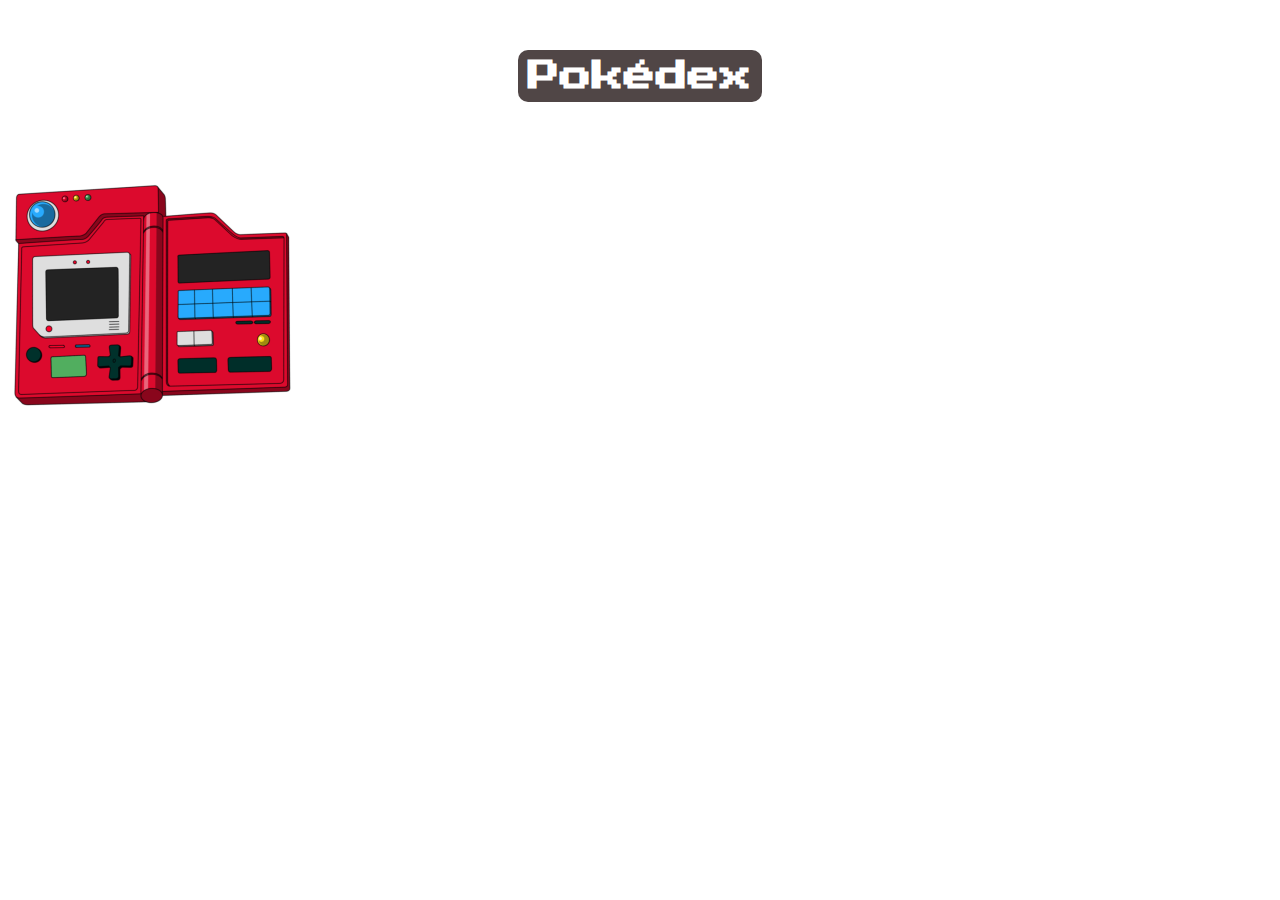
==== index.html @ 965c8977 "hola" ====
<!DOCTYPE html>
<html lang="ca">
<head>
    <meta charset="UTF-8">
    <meta name="viewport" content="width=device-width, initial-scale=1.0">
    <title>Pokédex</title>
    
    <!-- Enlace al archivo CSS -->
    <link rel="stylesheet" href="css/pokedexstyles.css">
    
    <!-- Fuente de Google Fonts -->
    <link href="https://fonts.googleapis.com/css2?family=Press+Start+2P&display=swap" rel="stylesheet">
</head>
<body>

    <!-- Contenedor principal -->
    <div class="pokedex-container">
        <!-- Imagen de la Pokédex -->
        <img src="imagenes/pokedex.png" alt="Pokédex" class="pokedex-img">
        
        <!-- Título de la Pokédex -->
        <h1 class="pokedex-title">Pokédex</h1>

        <!-- Contenedor de Pokémon -->
        <div class="pokemon-name">
            <a href="cyndaquil.html">Cyndaquil</a>
            <a href="gengar.html">Gengar</a>
            <a href="mew.html">Mew</a>
            <a href="rayquaza.html">Rayquaza</a>
        </div>
    </div>

</body>
</html>
---- css/pokedexstyles.css ----
/* Estilos generales */
body {
    margin: 0;
    padding: 0;
    background-size: url("/imagenes/fondo.png") no-repeat center center fixed; /* Imagen de fondo */
    background-size: cover;
    font-family: 'Press Start 2P', cursive;
    text-align: center;
    color: rgb(255, 255, 255);
}

/* Contenedor principal de la Pokédex */
.pokedex-container {
    position: relative;
    padding-top: 50px;
}

/* Imagen de la Pokédex */
.pokedex-img {
    width: 300px; /* Ajusta el tamaño según sea necesario */
    position: absolute;
    top: 180px;
    left: 0px;
}

/* Título de la Pokédex */
h1 {
    font-size: 32px;
    background: rgb(80, 70, 70);
    display: inline-block;
    padding: 10px;
    border-radius: 10px;
    color: white;
}

/* Contenedor de Pokémon */
.pokedex {
    display: flex;
    justify-content: center;
    flex-wrap: wrap;
    gap: 20px;
    margin-top: 80px;
    color: white;
}

/* Estilos de las imágenes de los Pokémon */
.pokedex img {
    width: 150px;
    transition: transform 0.3s ease-in-out;
}

/* Estil per al contenedor de Pokémon */
.pokemon-name {
    margin-top: 320px; /* Espai superior */
    text-align: left; /* Alinear el text a l'esquerra */
    margin-left: 25px; /* Espai a la dreta */
}

/* Estil per als enllaços de Pokémon */
.pokemon-name a {
    display: block; /* Mostrar els enllaços com a blocs */
    color: #fff; /* Color de text blanc */
    text-decoration: none; /* Treure la subratllat dels enllaços */
    margin: 10px 0; /* Espai entre els enllaços */
}

.pokemon-name a:hover {
    text-decoration: underline; /* Subratllar els enllaços en passar el ratolí */
}

/* Contenedor para la página individual de cada Pokémon */
.pokemon-container {
    background-color: #F7E6C4; /* Color de fondo similar al de la imagen */
    min-height: 100vh; /* Asegura que el contenedor ocupe al menos el 100% de la altura de la ventana */
    width: 100vw; /* Asegura que el contenedor ocupe el 100% del ancho de la ventana */
    display: flex;
    flex-direction: column;
    align-items: center; /* Alinear el contenido al centro */
    justify-content: center; /* Centrar verticalmente */
    padding: 20px; /* Espacio alrededor */
    box-sizing: border-box; /* Incluir el padding en el tamaño total */
    margin: 0; /* Eliminar márgenes */
}

/* Imagen del Pokémon */
.pokemon-img {
    width: 250px;
    margin: 20px 0; /* Espacio superior e inferior */
    align-self: flex-start; /* Alinear la imagen a la izquierda */
}

* {
    font-family: 'Press Start 2P', cursive;
    margin: 0; /* Eliminar márgenes */
    padding: 0; /* Eliminar padding */
}

/* Estilo para el tipo de Pokémon */
.tipo-fuego {
    background-color: #FF9900;
    color: white;
    padding: 5px 10px;
    text-align: left;
    align-self: flex-start; /* Alinear el tipo a la izquierda */
}

/* Botón de volver */
.boton-volver {
    display: inline-block;
    padding: 10px 20px;
    background-color: red;
    color: white;
    text-decoration: none;
    border-radius: 5px;
    font-weight: bold;
    margin-top: 20px;
    text-align: center; /* Centrar el texto del botón */
}

.boton-volver:hover {
    background-color: darkred;
}

/* Estilo para el título */
.pokemon-title {
    text-align: center; /* Centrar el título */
    width: 100%; /* Ocupa el 100% del ancho del contenedor */
    margin-bottom: 20px; /* Espacio inferior */
    text-decoration: none; /* Eliminar subrayado */
    background:none; /* Fondo transparente */
    color: black; /* Color de texto*/
}

/* Estilo para la descripción */
.pokemon-description {
    text-align: left; /* Alinear la descripción a la izquierda */
    align-self: flex-start; /* Alinear la descripción a la izquierda */
    margin-top: 20px; /* Espacio superior */
    color: black; /* Color de texto negro */
}
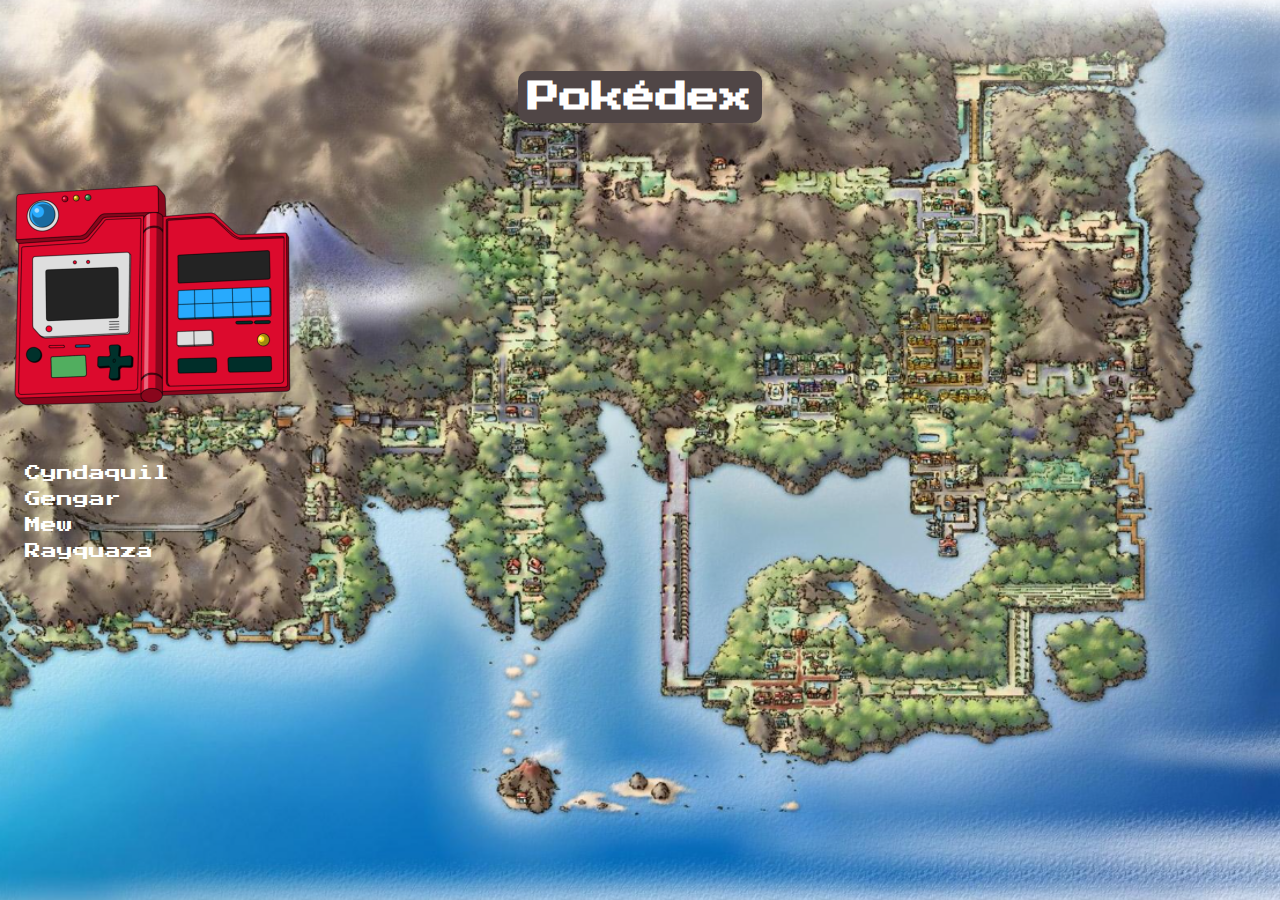
==== commit 0a3bbba3: "vvii" ====
--- a/index.html
+++ b/index.html
@@ -15,6 +15,7 @@
 
     <!-- Contenedor principal -->
     <div class="pokedex-container">
+        
         <!-- Imagen de la Pokédex -->
         <img src="imagenes/pokedex.png" alt="Pokédex" class="pokedex-img">
         
@@ -28,6 +29,7 @@
             <a href="mew.html">Mew</a>
             <a href="rayquaza.html">Rayquaza</a>
         </div>
+
     </div>
 
 </body>
--- a/css/pokedexstyles.css
+++ b/css/pokedexstyles.css
@@ -2,7 +2,7 @@
 body {
     margin: 0;
     padding: 0;
-    background-size: url("/imagenes/fondo.png") no-repeat center center fixed; /* Imagen de fondo */
+    background: url('/imagenes/fondo.png') no-repeat center center fixed; /* Imagen de fondo */
     background-size: cover;
     font-family: 'Press Start 2P', cursive;
     text-align: center;
@@ -67,74 +67,3 @@
 .pokemon-name a:hover {
     text-decoration: underline; /* Subratllar els enllaços en passar el ratolí */
 }
-
-/* Contenedor para la página individual de cada Pokémon */
-.pokemon-container {
-    background-color: #F7E6C4; /* Color de fondo similar al de la imagen */
-    min-height: 100vh; /* Asegura que el contenedor ocupe al menos el 100% de la altura de la ventana */
-    width: 100vw; /* Asegura que el contenedor ocupe el 100% del ancho de la ventana */
-    display: flex;
-    flex-direction: column;
-    align-items: center; /* Alinear el contenido al centro */
-    justify-content: center; /* Centrar verticalmente */
-    padding: 20px; /* Espacio alrededor */
-    box-sizing: border-box; /* Incluir el padding en el tamaño total */
-    margin: 0; /* Eliminar márgenes */
-}
-
-/* Imagen del Pokémon */
-.pokemon-img {
-    width: 250px;
-    margin: 20px 0; /* Espacio superior e inferior */
-    align-self: flex-start; /* Alinear la imagen a la izquierda */
-}
-
-* {
-    font-family: 'Press Start 2P', cursive;
-    margin: 0; /* Eliminar márgenes */
-    padding: 0; /* Eliminar padding */
-}
-
-/* Estilo para el tipo de Pokémon */
-.tipo-fuego {
-    background-color: #FF9900;
-    color: white;
-    padding: 5px 10px;
-    text-align: left;
-    align-self: flex-start; /* Alinear el tipo a la izquierda */
-}
-
-/* Botón de volver */
-.boton-volver {
-    display: inline-block;
-    padding: 10px 20px;
-    background-color: red;
-    color: white;
-    text-decoration: none;
-    border-radius: 5px;
-    font-weight: bold;
-    margin-top: 20px;
-    text-align: center; /* Centrar el texto del botón */
-}
-
-.boton-volver:hover {
-    background-color: darkred;
-}
-
-/* Estilo para el título */
-.pokemon-title {
-    text-align: center; /* Centrar el título */
-    width: 100%; /* Ocupa el 100% del ancho del contenedor */
-    margin-bottom: 20px; /* Espacio inferior */
-    text-decoration: none; /* Eliminar subrayado */
-    background:none; /* Fondo transparente */
-    color: black; /* Color de texto*/
-}
-
-/* Estilo para la descripción */
-.pokemon-description {
-    text-align: left; /* Alinear la descripción a la izquierda */
-    align-self: flex-start; /* Alinear la descripción a la izquierda */
-    margin-top: 20px; /* Espacio superior */
-    color: black; /* Color de texto negro */
-}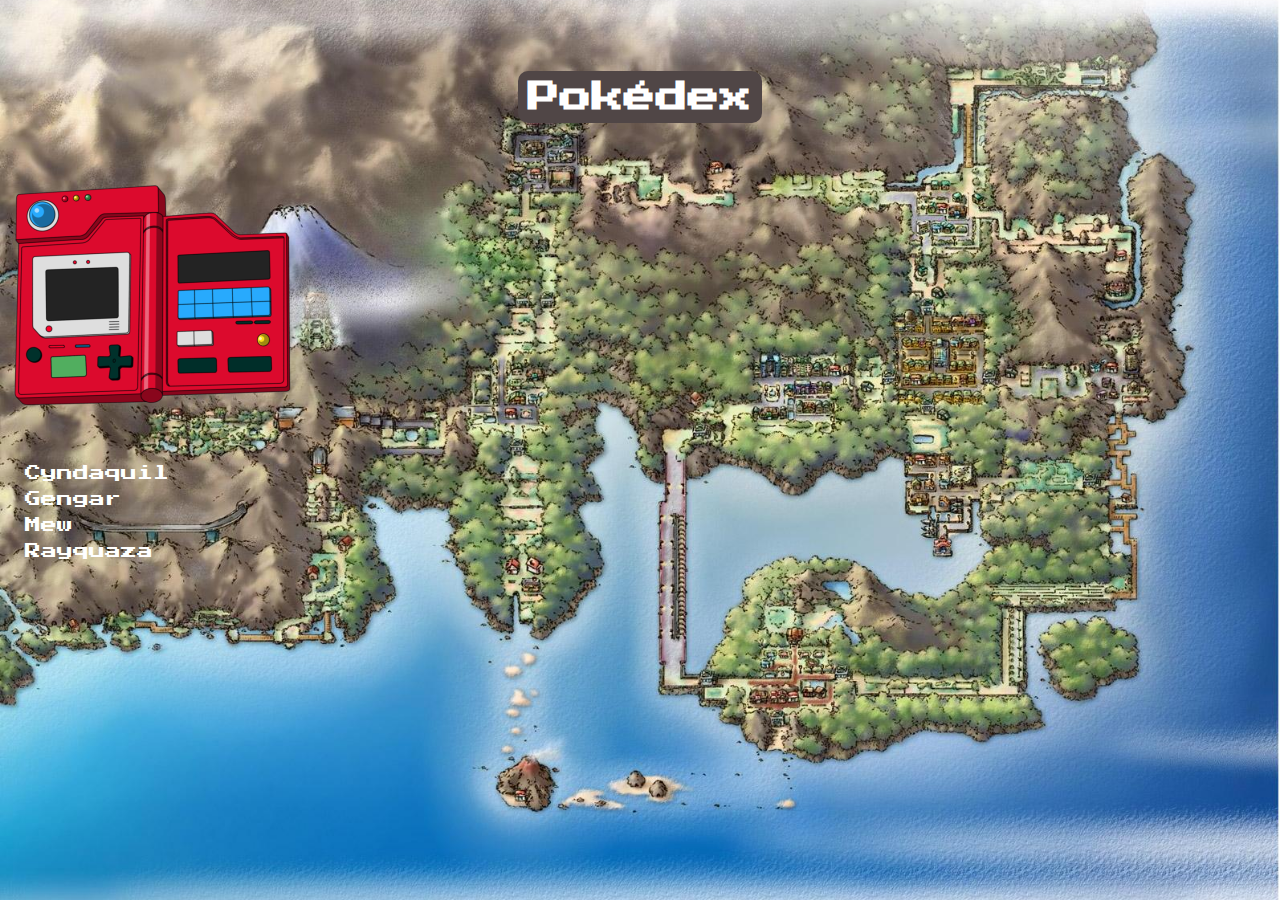
==== commit 8d68cfcf: "nnnk" ====
--- a/index.html
+++ b/index.html
@@ -7,7 +7,6 @@
     
     <!-- Enlace al archivo CSS -->
     <link rel="stylesheet" href="css/pokedexstyles.css">
-    
     <!-- Fuente de Google Fonts -->
     <link href="https://fonts.googleapis.com/css2?family=Press+Start+2P&display=swap" rel="stylesheet">
 </head>
--- a/css/pokedexstyles.css
+++ b/css/pokedexstyles.css
@@ -2,7 +2,7 @@
 body {
     margin: 0;
     padding: 0;
-    background: url('/imagenes/fondo.png') no-repeat center center fixed; /* Imagen de fondo */
+    background: url('../imagenes/kanto-map.jpeg') no-repeat center center fixed; /* Imagen de fondo */
     background-size: cover;
     font-family: 'Press Start 2P', cursive;
     text-align: center;
